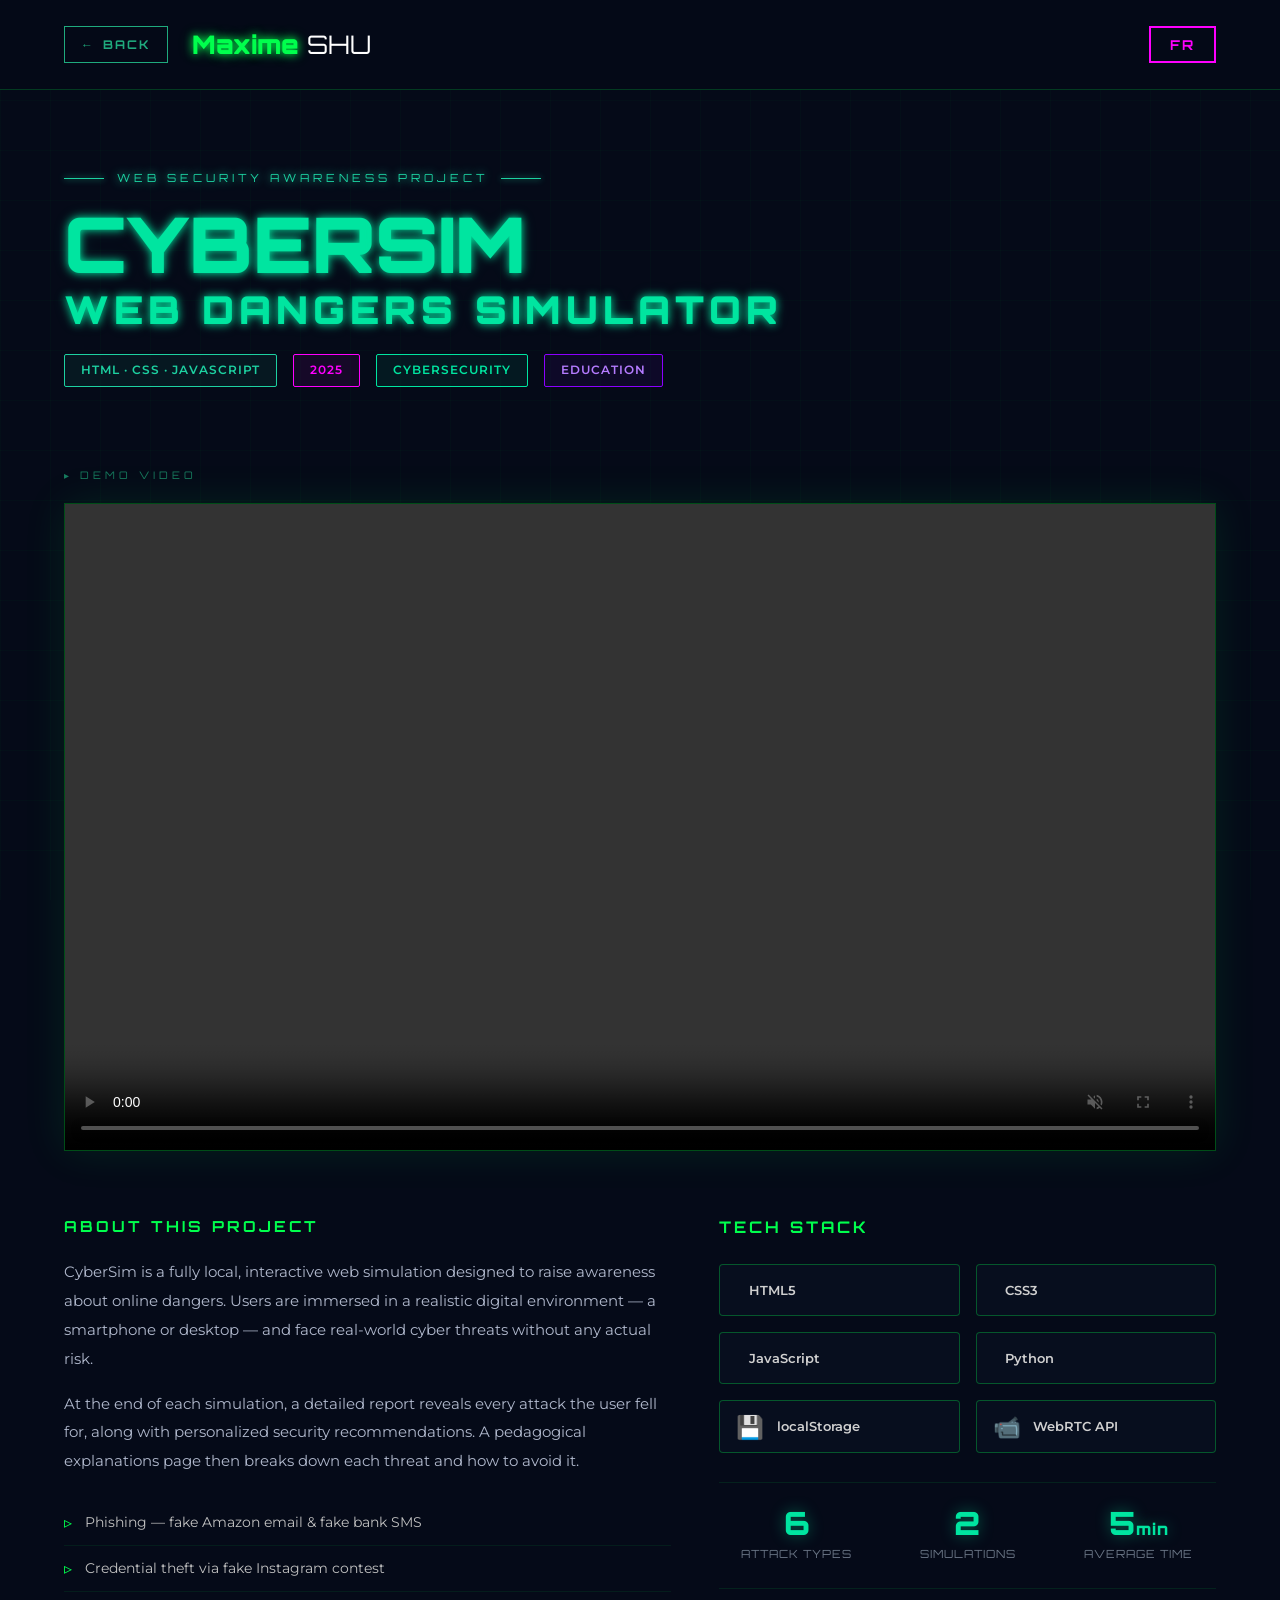
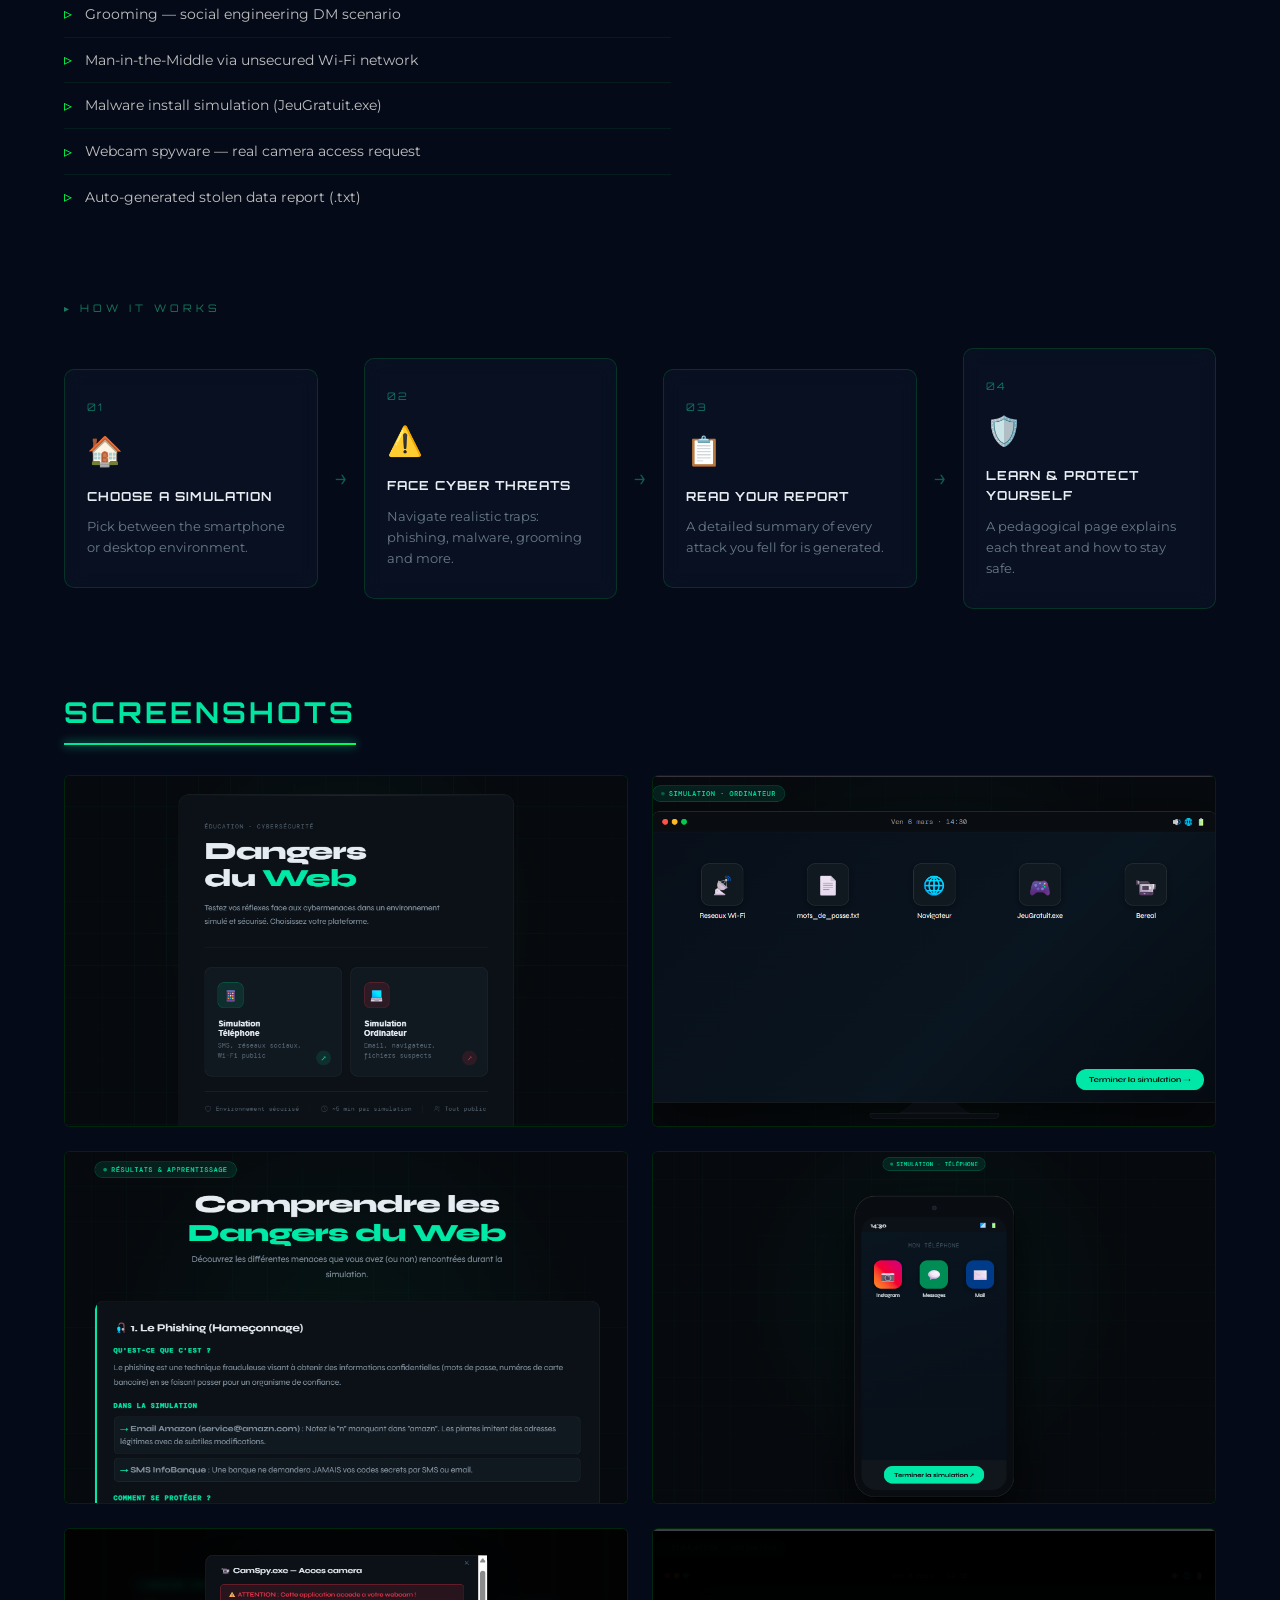
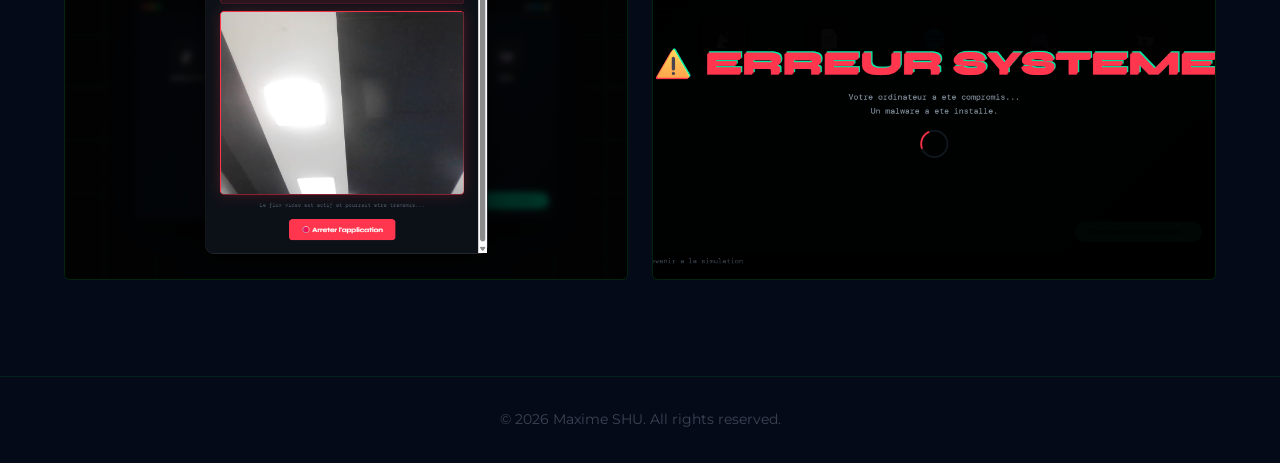
==== cybersecurite/cybersim.html @ d364b312 "Add files via upload" ====
<!DOCTYPE html>
<html lang="fr">
<head>
    <meta charset="UTF-8">
    <meta name="viewport" content="width=device-width, initial-scale=1.0">
    <title>CyberSim — Maxime SHU</title>
    <link href="https://fonts.googleapis.com/css2?family=Montserrat:wght@300;400;600;700&family=Orbitron:wght@700;900&display=swap" rel="stylesheet">
    <link rel="stylesheet" href="cybersim.css">
    <link rel="stylesheet" href="https://cdn.jsdelivr.net/gh/devicons/devicon@latest/devicon.min.css">

    <style>
    /* Override fade-up pour qu'il soit contrôlé par JS */
    .fade-up {
        opacity: 0;
        transform: translateY(30px);
        transition: opacity 0.7s ease, transform 0.7s ease;
        animation: none !important;
    }
    .fade-up.visible {
        opacity: 1;
        transform: translateY(0);
    }
    </style>
</head>
<body>

<!-- ── HEADER ── -->
<header>
    <div class="header-content">
        <a href="../index.html" class="back-btn" style="text-decoration:none;cursor:pointer;">
            ← <span data-en="BACK" data-fr="RETOUR">BACK</span>
        </a>
        <a href="../index.html" class="logo" style="text-decoration:none;cursor:pointer;pointer-events:auto;">Maxime <span>SHU</span></a>
        <button id="langToggle" class="lang-btn">FR</button>
    </div>
</header>

<!-- ── HERO ── -->
<div class="hero fade-up">
    <div class="project-tag" data-en="WEB SECURITY AWARENESS PROJECT" data-fr="PROJET SENSIBILISATION CYBERSÉCURITÉ">WEB SECURITY AWARENESS PROJECT</div>
    <h1 class="hero-title">
        <span>CYBER</span><span class="title-accent">SIM</span><br>
        <span class="title-sub" data-en="WEB DANGERS SIMULATOR" data-fr="SIMULATEUR DE DANGERS DU WEB">WEB DANGERS SIMULATOR</span>
    </h1>
    <div class="hero-meta">
        <span class="meta-pill tech">HTML · CSS · JavaScript</span>
        <span class="meta-pill year" data-en="2025" data-fr="2025">2025</span>
        <span class="meta-pill type" data-en="Cybersecurity" data-fr="Cybersécurité">Cybersecurity</span>
        <span class="meta-pill type2" data-en="Education" data-fr="Éducation">Education</span>
    </div>
</div>

<!-- ── VIDEO ── -->
<div class="video-section fade-up delay-1">
    <div class="section-label" data-en="▸ DEMO VIDEO" data-fr="▸ VIDÉO DE DÉMONSTRATION">▸ DEMO VIDEO</div>
    <div class="video-wrapper">
                <video controls autoplay muted loop>
                    <source src="cybersim.mp4" type="video/mp4">
                </video>
        <div class="video-placeholder" onclick="alert('Remplace ce placeholder par ta vidéo !')">
            <div class="play-icon">
                <svg viewBox="0 0 24 24"><polygon points="5,3 19,12 5,21"/></svg>
            </div>
            <p data-en="Click to play demo" data-fr="Cliquer pour lancer la démo">Click to play demo</p>
        </div>
    </div>
</div>

<!-- ── DESCRIPTION + TECH ── -->
<div class="info-section fade-up delay-2">

    <!-- Description -->
    <div class="desc-block">
        <h3 data-en="About this project" data-fr="À propos du projet">About this project</h3>
        <p data-en="CyberSim is a fully local, interactive web simulation designed to raise awareness about online dangers. Users are immersed in a realistic digital environment — a smartphone or desktop — and face real-world cyber threats without any actual risk."
           data-fr="CyberSim est une simulation web locale et interactive conçue pour sensibiliser aux dangers d'Internet. Les utilisateurs sont plongés dans un environnement numérique réaliste — smartphone ou ordinateur — et font face à de vraies cybermenaces, sans aucun risque réel.">
            CyberSim is a fully local, interactive web simulation designed to raise awareness about online dangers. Users are immersed in a realistic digital environment — a smartphone or desktop — and face real-world cyber threats without any actual risk.
        </p>
        <p data-en="At the end of each simulation, a detailed report reveals every attack the user fell for, along with personalized security recommendations. A pedagogical explanations page then breaks down each threat and how to avoid it."
           data-fr="À la fin de chaque simulation, un rapport détaillé révèle chaque attaque dont l'utilisateur a été victime, accompagné de recommandations de sécurité personnalisées. Une page d'explications pédagogiques détaille ensuite chaque menace et comment s'en protéger.">
            At the end of each simulation, a detailed report reveals every attack the user fell for, along with personalized security recommendations. A pedagogical explanations page then breaks down each threat and how to avoid it.
        </p>

        <ul class="feature-list">
            <li data-en="Phishing — fake Amazon email & fake bank SMS" data-fr="Phishing — faux email Amazon & faux SMS bancaire">Phishing — fake Amazon email &amp; fake bank SMS</li>
            <li data-en="Credential theft via fake Instagram contest" data-fr="Vol d'identifiants via un faux concours Instagram">Credential theft via fake Instagram contest</li>
            <li data-en="Grooming — social engineering DM scenario" data-fr="Grooming — scénario d'ingénierie sociale par DM">Grooming — social engineering DM scenario</li>
            <li data-en="Man-in-the-Middle via unsecured Wi-Fi network" data-fr="Man-in-the-Middle via réseau Wi-Fi non sécurisé">Man-in-the-Middle via unsecured Wi-Fi network</li>
            <li data-en="Malware install simulation (JeuGratuit.exe)" data-fr="Simulation d'installation de malware (JeuGratuit.exe)">Malware install simulation (JeuGratuit.exe)</li>
            <li data-en="Webcam spyware — real camera access request" data-fr="Spyware webcam — vraie demande d'accès caméra">Webcam spyware — real camera access request</li>
            <li data-en="Auto-generated stolen data report (.txt)" data-fr="Rapport automatique de données volées (.txt)">Auto-generated stolen data report (.txt)</li>
        </ul>
    </div>

    <!-- Tech stack -->
    <div class="tech-block">
        <h3 data-en="Tech Stack" data-fr="Technologies">Tech Stack</h3>
        <div class="tech-grid">
            <div class="tech-chip"><i class="devicon-html5-plain colored"></i><span class="chip-label">HTML5</span></div>
            <div class="tech-chip"><i class="devicon-css3-plain colored"></i><span class="chip-label">CSS3</span></div>
            <div class="tech-chip"><i class="devicon-javascript-plain colored"></i><span class="chip-label">JavaScript</span></div>
            <div class="tech-chip"><i class="devicon-python-plain colored"></i><span class="chip-label">Python</span></div>
            <div class="tech-chip chip-custom"><span class="chip-icon-txt">💾</span><span class="chip-label">localStorage</span></div>
            <div class="tech-chip chip-custom"><span class="chip-icon-txt">📹</span><span class="chip-label">WebRTC API</span></div>
        </div>

        <!-- Stats -->
        <div class="stats-block">
            <div class="stat-item">
                <div class="stat-number">6</div>
                <div class="stat-label" data-en="Attack types" data-fr="Types d'attaques">Attack types</div>
            </div>
            <div class="stat-item">
                <div class="stat-number">2</div>
                <div class="stat-label" data-en="Simulations" data-fr="Simulations">Simulations</div>
            </div>
            <div class="stat-item">
                <div class="stat-number">5<span style="font-size:1rem">min</span></div>
                <div class="stat-label" data-en="Average time" data-fr="Temps moyen">Average time</div>
            </div>
        </div>
    </div>

</div>

<!-- ── HOW IT WORKS ── -->
<div class="flow-section fade-up delay-3">
    <div class="section-label" data-en="▸ HOW IT WORKS" data-fr="▸ FONCTIONNEMENT">▸ HOW IT WORKS</div>
    <div class="flow-grid">
        <div class="flow-step">
            <div class="step-num">01</div>
            <div class="step-icon">🏠</div>
            <div class="step-title" data-en="Choose a simulation" data-fr="Choisir une simulation">Choose a simulation</div>
            <div class="step-desc" data-en="Pick between the smartphone or desktop environment." data-fr="Choisissez entre l'environnement smartphone ou ordinateur.">Pick between the smartphone or desktop environment.</div>
        </div>
        <div class="flow-arrow">→</div>
        <div class="flow-step">
            <div class="step-num">02</div>
            <div class="step-icon">⚠️</div>
            <div class="step-title" data-en="Face cyber threats" data-fr="Affronter les menaces">Face cyber threats</div>
            <div class="step-desc" data-en="Navigate realistic traps: phishing, malware, grooming and more." data-fr="Naviguez dans des pièges réalistes : phishing, malware, grooming et plus.">Navigate realistic traps: phishing, malware, grooming and more.</div>
        </div>
        <div class="flow-arrow">→</div>
        <div class="flow-step">
            <div class="step-num">03</div>
            <div class="step-icon">📋</div>
            <div class="step-title" data-en="Read your report" data-fr="Lire son rapport">Read your report</div>
            <div class="step-desc" data-en="A detailed summary of every attack you fell for is generated." data-fr="Un résumé détaillé de chaque attaque dont vous avez été victime est généré.">A detailed summary of every attack you fell for is generated.</div>
        </div>
        <div class="flow-arrow">→</div>
        <div class="flow-step">
            <div class="step-num">04</div>
            <div class="step-icon">🛡️</div>
            <div class="step-title" data-en="Learn & protect yourself" data-fr="Apprendre & se protéger">Learn &amp; protect yourself</div>
            <div class="step-desc" data-en="A pedagogical page explains each threat and how to stay safe." data-fr="Une page pédagogique explique chaque menace et comment rester en sécurité.">A pedagogical page explains each threat and how to stay safe.</div>
        </div>
    </div>
</div>

<!-- ── SCREENSHOTS ── -->
<div class="gallery-section fade-up delay-4">
    <div class="gallery-header">
        <h2 data-en="Screenshots" data-fr="Captures d'écran">Screenshots</h2>
    </div>
    <div class="gallery-grid">

        <div class="gallery-item" onclick="openLightbox(this)">
            <img src="cyber1.png" alt="Home screen — choose simulation">
            <div class="gallery-overlay"><span data-en="Home screen" data-fr="Écran d'accueil">Home screen</span></div>
        </div>

        <div class="gallery-item" onclick="openLightbox(this)">
            <img src="cyber2.png" alt="Desktop simulation">
            <div class="gallery-overlay"><span data-en="Desktop simulation" data-fr="Simulation Bureau">Desktop simulation</span></div>
        </div>

        <div class="gallery-item" onclick="openLightbox(this)">
            <img src="cyber3.png" alt="Security report">
            <div class="gallery-overlay"><span data-en="Security report" data-fr="Rapport de sécurité">Security report</span></div>
        </div>

        <div class="gallery-item" onclick="openLightbox(this)">
            <img src="cyber4.png" alt="Phone simulation">
            <div class="gallery-overlay"><span data-en="Phone Simulation" data-fr="Simulation téléphone">Phone Simulation</span></div>
        </div>

        <div class="gallery-item" onclick="openLightbox(this)">
            <img src="cyber5.png" alt="Camspy real camera access request">
            <div class="gallery-overlay"><span data-en="Camspy" data-fr="Camspy">Camspy</span></div>
        </div>

        <div class="gallery-item" onclick="openLightbox(this)">
            <img src="cyber6.png" alt="Error System simulation">
            <div class="gallery-overlay"><span data-en="Error System" data-fr="Erreur Système">Error System</span></div>
        </div>

    </div>
</div>

<!-- ── LIGHTBOX ── -->
<div class="lightbox" id="lightbox" onclick="closeLightbox()">
    <button class="lightbox-close" onclick="closeLightbox()">✕ CLOSE</button>
    <img id="lightboxImg" src="" alt="">
</div>

<!-- ── FOOTER ── -->
<footer>
    <p data-en="© 2026 Maxime SHU. All rights reserved." data-fr="© 2026 Maxime SHU. Tous droits réservés.">© 2026 Maxime SHU. All rights reserved.</p>
</footer>

<script src="cybersim.js"></script>

<script>
/* ── SCROLL REVEAL — re-joue à chaque passage ── */
(function() {
    const els = document.querySelectorAll('.fade-up');
    const io = new IntersectionObserver((entries) => {
        entries.forEach(e => {
            if (e.isIntersecting) {
                e.target.classList.add('visible');
            } else {
                e.target.classList.remove('visible');
            }
        });
    }, { threshold: 0.1 });
    els.forEach(el => io.observe(el));
})();
</script>

</body>
</html>
---- cybersecurite/cybersim.css ----
* { margin: 0; padding: 0; box-sizing: border-box; }

:root {
    --dark-bg: #050a18;
    --neon-lime: #00ff4d;
    --neon-mint: #00e5a0;
    --neon-jade: #1dd1a1;
    --neon-emerald: #1faa7d;
    --neon-magenta: #ff00ff;
    --neon-violet: #8b00ff;
    --neon-red: #ff4b5c;
    --card-bg: rgba(10, 20, 40, 0.6);
}

body {
    font-family: 'Montserrat', sans-serif;
    background-color: var(--dark-bg);
    color: #ffffff;
    line-height: 1.6;
    overflow-x: hidden;
}

body::before {
    content: '';
    position: fixed;
    inset: 0;
    background-image:
        linear-gradient(rgba(0,255,77,0.025) 1px, transparent 1px),
        linear-gradient(90deg, rgba(0,255,77,0.025) 1px, transparent 1px);
    background-size: 50px 50px;
    z-index: 0;
    pointer-events: none;
}

::-webkit-scrollbar { width: 8px; }
::-webkit-scrollbar-track { background: var(--dark-bg); }
::-webkit-scrollbar-thumb { background: var(--neon-lime); border-radius: 4px; }

/* ─── HEADER ─── */
header {
    padding: 1.5rem 5%;
    backdrop-filter: blur(10px);
    background: rgba(5, 10, 24, 0.85);
    border-bottom: 1px solid rgba(0, 255, 77, 0.2);
    position: sticky;
    top: 0;
    z-index: 100;
}

.header-content {
    max-width: 1300px;
    margin: 0 auto;
    display: flex;
    align-items: center;
    gap: 1.5rem;
}

.back-btn {
    font-family: 'Orbitron', sans-serif;
    font-size: 0.75rem;
    font-weight: 700;
    color: var(--neon-emerald);
    text-decoration: none;
    border: 1px solid var(--neon-emerald);
    padding: 0.5rem 1rem;
    letter-spacing: 2px;
    transition: all 0.3s;
    display: flex;
    align-items: center;
    gap: 0.5rem;
}

.back-btn:hover {
    background: var(--neon-emerald);
    color: var(--dark-bg);
    box-shadow: 0 0 20px rgba(31,170,125,0.6);
}

.logo {
    font-family: 'Orbitron', sans-serif;
    font-size: 1.6rem;
    font-weight: 900;
    color: var(--neon-lime); 
    text-decoration: none;
    text-shadow: 0 0 8px var(--neon-lime), 0 0 15px rgba(0, 255, 77, 0.3); 
}

.logo span {
    color: #ffffff; 
    font-weight: 300;
    text-shadow: none; 
}

.lang-btn {
    margin-left: auto;
    font-family: 'Orbitron', sans-serif;
    font-weight: 700;
    padding: 0.5rem 1.2rem;
    background: transparent;
    border: 2px solid var(--neon-magenta);
    color: var(--neon-magenta);
    cursor: pointer;
    letter-spacing: 2px;
    transition: all 0.3s;
    font-size: 0.85rem;
    position: relative;
    overflow: hidden;
}

.lang-btn::before {
    content: '';
    position: absolute;
    top: 0; left: -100%;
    width: 100%; height: 100%;
    background: var(--neon-magenta);
    transition: left 0.3s;
    z-index: -1;
}

.lang-btn:hover { color: var(--dark-bg); box-shadow: 0 0 20px rgba(255,0,255,0.6); }
.lang-btn:hover::before { left: 0; }

/* ─── HERO ─── */
.hero {
    max-width: 1300px;
    margin: 0 auto;
    padding: 5rem 5% 3rem;
    position: relative;
    z-index: 1;
}

.project-tag {
    font-family: 'Orbitron', sans-serif;
    font-size: 0.7rem;
    letter-spacing: 4px;
    color: var(--neon-jade);
    text-shadow: 0 0 10px var(--neon-jade);
    margin-bottom: 1rem;
    display: flex;
    align-items: center;
    gap: 0.8rem;
}

.project-tag::before, .project-tag::after {
    content: '';
    height: 1px;
    width: 40px;
    background: var(--neon-jade);
    box-shadow: 0 0 6px var(--neon-jade);
}

.hero-title {
    font-family: 'Orbitron', sans-serif;
    font-size: clamp(2.5rem, 6vw, 5rem);
    font-weight: 900;
    line-height: 1.05;
    margin-bottom: 1.5rem;
    color: #fff;
}

.hero-title span { color: var(--neon-mint); text-shadow: 0 0 8px var(--neon-mint), 0 0 16px rgba(0,229,160,0.2); }
.title-accent    { color: var(--neon-red);   text-shadow: 0 0 8px var(--neon-red),   0 0 16px rgba(255,75,92,0.2); }
.title-sub {
    color: #fff;
    font-size: 0.5em;
    letter-spacing: 5px;
    text-shadow: none;
    display: block;
    margin-top: 0.3rem;
}

.hero-meta {
    display: flex;
    gap: 1rem;
    flex-wrap: wrap;
    margin-bottom: 2rem;
}

.meta-pill {
    font-size: 0.78rem;
    font-weight: 600;
    letter-spacing: 1px;
    padding: 0.35rem 1rem;
    border-radius: 2px;
    text-transform: uppercase;
}

.meta-pill.tech  { border: 1px solid var(--neon-jade);    color: var(--neon-jade);    background: rgba(29,209,161,0.07); }
.meta-pill.year  { border: 1px solid var(--neon-magenta); color: var(--neon-magenta); background: rgba(255,0,255,0.07); }
.meta-pill.type  { border: 1px solid var(--neon-mint);   color: var(--neon-mint);   background: rgba(0,229,160,0.07); }
.meta-pill.type2 { border: 1px solid var(--neon-violet);  color: #b57bff;             background: rgba(139,0,255,0.07); }

/* ─── VIDEO ─── */
.video-section {
    max-width: 1300px;
    margin: 0 auto;
    padding: 0 5% 4rem;
    position: relative;
    z-index: 1;
}

.section-label {
    font-family: 'Orbitron', sans-serif;
    font-size: 0.65rem;
    letter-spacing: 4px;
    color: var(--neon-emerald);
    text-transform: uppercase;
    margin-bottom: 1.2rem;
    opacity: 0.7;
}

.video-wrapper {
    position: relative;
    width: 100%;
    aspect-ratio: 16 / 9;
    background: #000;
    border: 1px solid rgba(0,255,77,0.3);
    box-shadow: 0 0 40px rgba(0,255,77,0.1), inset 0 0 60px rgba(0,0,0,0.5);
    overflow: hidden;
}



.video-wrapper video,
.video-wrapper iframe {
    width: 100%; height: 100%;
    display: block; object-fit: cover;
}

.video-placeholder {
    width: 100%; height: 100%;
    display: flex;
    flex-direction: column;
    align-items: center;
    justify-content: center;
    background: linear-gradient(135deg, #070f1c 0%, #050a18 60%, #04120e 100%);
    gap: 1.2rem;
    cursor: pointer;
    transition: background 0.3s;
}

.video-placeholder:hover { background: linear-gradient(135deg, #0c1a2e 0%, #080f24 60%, #071c15 100%); }

.play-icon {
    width: 80px; height: 80px;
    border: 3px solid var(--neon-lime);
    border-radius: 50%;
    display: flex; align-items: center; justify-content: center;
    box-shadow: 0 0 25px rgba(0,255,77,0.4);
    animation: pulseBorder 2s ease-in-out infinite;
}

.play-icon svg {
    fill: var(--neon-lime);
    margin-left: 5px;
    width: 28px; height: 28px;
    filter: drop-shadow(0 0 8px var(--neon-lime));
}

@keyframes pulseBorder {
    0%,100% { box-shadow: 0 0 20px rgba(0,255,77,0.3); }
    50%      { box-shadow: 0 0 40px rgba(0,255,77,0.6); }
}

.video-placeholder p {
    font-family: 'Orbitron', sans-serif;
    font-size: 0.75rem;
    letter-spacing: 3px;
    color: rgba(255,255,255,0.4);
    text-transform: uppercase;
}

/* ─── INFO SECTION ─── */
.info-section {
    max-width: 1300px;
    margin: 0 auto;
    padding: 0 5% 5rem;
    display: grid;
    grid-template-columns: 1.1fr 0.9fr;
    gap: 3rem;
    position: relative;
    z-index: 1;
}

.desc-block h3, .tech-block h3 {
    font-family: 'Orbitron', sans-serif;
    font-size: 0.95rem;
    letter-spacing: 3px;
    text-transform: uppercase;
    margin-bottom: 1.2rem;
}

.desc-block h3 { color: var(--neon-lime); }
.tech-block h3 { color: var(--neon-magenta); margin-bottom: 1.5rem; }

.desc-block p {
    color: #b0b8cc;
    line-height: 1.9;
    font-size: 0.95rem;
    margin-bottom: 1rem;
}

.feature-list {
    list-style: none;
    margin-top: 1.5rem;
}

.feature-list li {
    padding: 0.6rem 0;
    border-bottom: 1px solid rgba(0,255,77,0.08);
    color: #c0c0c0;
    font-size: 0.88rem;
    display: flex;
    align-items: center;
    gap: 0.8rem;
}

.feature-list li:last-child { border-bottom: none; }

.feature-list li::before {
    content: '▹';
    color: var(--neon-lime);
    font-size: 1rem;
    flex-shrink: 0;
}

.tech-block h3 {
    font-family: 'Orbitron', sans-serif;
    font-size: 1rem;
    color: var(--neon-lime);
    letter-spacing: 3px;
    text-transform: uppercase;
    margin-bottom: 1.5rem;
    text-shadow: none; 
}

.tech-grid {
    display: grid;
    grid-template-columns: repeat(2, 1fr); 
    gap: 1rem;
}

.tech-chip {
    background: rgba(10, 20, 40, 0.4);
    border: 1px solid rgba(0, 255, 77, 0.3);
    padding: 0.9rem 1rem;
    border-radius: 4px;
    display: flex;
    align-items: center;
    gap: 0.8rem;
    transition: all 0.3s;
}

.tech-chip:hover {
    border-color: var(--neon-lime);
    background: rgba(0, 255, 77, 0.1);
    box-shadow: none; 
    transform: translateY(-2px);
}



/* Stats */
.stats-block {
    display: grid;
    grid-template-columns: repeat(3, 1fr);
    gap: 1rem;
    margin: 1.8rem 0;
    padding: 1.5rem 0;
    border-top: 1px solid rgba(0,255,77,0.1);
    border-bottom: 1px solid rgba(0,255,77,0.1);
}

.stat-item { text-align: center; }

.stat-number {
    font-family: 'Orbitron', sans-serif;
    font-size: 2rem;
    font-weight: 900;
    color: var(--neon-mint);
    text-shadow: 0 0 15px rgba(0,229,160,0.4);
    line-height: 1;
}

.stat-label {
    font-size: 0.7rem;
    color: #6a7585;
    letter-spacing: 1px;
    margin-top: 0.4rem;
    text-transform: uppercase;
    font-family: 'Orbitron', sans-serif;
}

/* Links */
.links-block { margin-top: 1.8rem; }

.links-block h3 {
    font-family: 'Orbitron', sans-serif;
    font-size: 0.9rem;
    color: var(--neon-magenta);
    letter-spacing: 3px;
    text-transform: uppercase;
    margin-bottom: 1rem;
}

.links-row { display: flex; gap: 1rem; flex-wrap: wrap; }

.link-btn {
    display: inline-block;
    padding: 0.8rem 1.8rem;
    text-decoration: none;
    font-weight: 700;
    font-size: 0.82rem;
    letter-spacing: 1px;
    text-transform: uppercase;
    transition: all 0.3s;
}

.link-btn.blue    { border: 2px solid var(--neon-lime);    color: var(--neon-lime); }
.link-btn.magenta { border: 2px solid var(--neon-magenta); color: var(--neon-magenta); }

.link-btn.blue:hover    { background: var(--neon-lime);    color: var(--dark-bg); box-shadow: 0 0 20px rgba(0,255,77,0.5); }
.link-btn.magenta:hover { background: var(--neon-magenta); color: var(--dark-bg); box-shadow: 0 0 20px rgba(255,0,255,0.4); }

/* ─── FLOW SECTION ─── */
.flow-section {
    max-width: 1300px;
    margin: 0 auto;
    padding: 0 5% 5rem;
    position: relative;
    z-index: 1;
}

.flow-grid {
    display: flex;
    align-items: center;
    gap: 1rem;
    margin-top: 2rem;
    flex-wrap: wrap;
}

.flow-step {
    flex: 1;
    min-width: 180px;
    background: var(--card-bg);
    border: 1px solid rgba(0,255,77,0.15);
    border-radius: 10px;
    padding: 1.8rem 1.4rem;
    backdrop-filter: blur(10px);
    transition: all 0.3s;
    position: relative;
    overflow: hidden;
}

.flow-step::before {
    content: '';
    position: absolute;
    top: 0; left: 0; right: 0;
    height: 2px;
    background: linear-gradient(90deg, var(--neon-lime), transparent);
    opacity: 0;
    transition: opacity 0.3s;
}

.flow-step:hover {
    border-color: rgba(0,255,77,0.4);
    transform: translateY(-4px);
    box-shadow: 0 10px 30px rgba(0,255,77,0.1);
}

.flow-step:hover::before { opacity: 1; }

.step-num {
    font-family: 'Orbitron', sans-serif;
    font-size: 0.65rem;
    letter-spacing: 2px;
    color: var(--neon-jade);
    opacity: 0.5;
    margin-bottom: 0.8rem;
}

.step-icon { font-size: 1.8rem; margin-bottom: 0.8rem; }

.step-title {
    font-family: 'Orbitron', sans-serif;
    font-size: 0.78rem;
    font-weight: 700;
    color: #e8edf2;
    letter-spacing: 1px;
    margin-bottom: 0.6rem;
    text-transform: uppercase;
}

.step-desc {
    font-size: 0.82rem;
    color: #6a7a8a;
    line-height: 1.6;
}

.flow-arrow {
    color: var(--neon-jade);
    font-size: 1.5rem;
    opacity: 0.4;
    flex-shrink: 0;
}

/* ─── GALLERY ─── */
.gallery-section {
    max-width: 1300px;
    margin: 0 auto;
    padding: 0 5% 6rem;
    position: relative;
    z-index: 1;
}

.gallery-header { margin-bottom: 2.5rem; }

.gallery-header h2 {
    font-family: 'Orbitron', sans-serif;
    font-size: 1.8rem;
    color: var(--neon-mint);
    text-transform: uppercase;
    letter-spacing: 3px;
    position: relative;
    display: inline-block;
}

.gallery-header h2::after {
    content: '';
    position: absolute;
    bottom: -10px; left: 0;
    width: 100%; height: 2px;
    background: linear-gradient(90deg, var(--neon-mint), var(--neon-lime));
    box-shadow: 0 0 10px var(--neon-mint);
}

.gallery-grid {
    display: grid;
    grid-template-columns: repeat(2, 1fr);
    gap: 1.5rem;
}

.gallery-item {
    position: relative;
    overflow: hidden;
    border: 1px solid rgba(0,255,77,0.15);
    border-radius: 6px;
    cursor: pointer;
    background: #000;
    aspect-ratio: 16 / 10;
    transition: border-color 0.3s, box-shadow 0.3s;
}

.gallery-item:hover {
    border-color: var(--neon-lime);
    box-shadow: 0 0 30px rgba(0,255,77,0.2);
}

.gallery-item img {
    width: 100%; height: 100%;
    object-fit: cover;
    display: block;
    transition: transform 0.4s ease;
}

.gallery-item:hover img { transform: scale(1.04); }

.gallery-placeholder {
    width: 100%; height: 100%;
    display: flex;
    flex-direction: column;
    align-items: center;
    justify-content: center;
    gap: 0.8rem;
}

.gp-1 { background: linear-gradient(135deg, #050a18 0%, #071522 50%, #04120e 100%); }
.gp-2 { background: linear-gradient(135deg, #0d0020 0%, #1a003f 50%, #0d0020 100%); }
.gp-3 { background: linear-gradient(135deg, #1a0008 0%, #300010 50%, #1a0008 100%); }
.gp-4 { background: linear-gradient(135deg, #071520 0%, #0a2030 50%, #04120e 100%); }

.gp-emoji { font-size: 2.5rem; }

.gp-caption {
    font-family: 'Orbitron', sans-serif;
    font-size: 0.62rem;
    letter-spacing: 2px;
    color: rgba(255,255,255,0.25);
    text-transform: uppercase;
    text-align: center;
    padding: 0 1rem;
}

.gallery-overlay {
    position: absolute;
    inset: 0;
    background: linear-gradient(to top, rgba(0,0,0,0.8) 0%, transparent 55%);
    opacity: 0;
    transition: opacity 0.3s;
    display: flex;
    align-items: flex-end;
    padding: 1.2rem;
}

.gallery-item:hover .gallery-overlay { opacity: 1; }

.gallery-overlay span {
    font-family: 'Orbitron', sans-serif;
    font-size: 0.68rem;
    letter-spacing: 2px;
    color: var(--neon-lime);
    text-transform: uppercase;
}

/* ─── LIGHTBOX ─── */
.lightbox {
    display: none;
    position: fixed;
    inset: 0;
    background: rgba(0,0,0,0.92);
    z-index: 9999;
    align-items: center;
    justify-content: center;
    backdrop-filter: blur(6px);
}

.lightbox.active { display: flex; }

.lightbox img {
    max-width: 90vw; max-height: 85vh;
    object-fit: contain;
    border: 1px solid rgba(0,255,77,0.4);
    box-shadow: 0 0 50px rgba(0,255,77,0.15);
}

.lightbox-close {
    position: absolute;
    top: 2rem; right: 2rem;
    font-family: 'Orbitron', sans-serif;
    font-size: 1rem;
    color: var(--neon-emerald);
    cursor: pointer;
    background: none;
    border: 1px solid var(--neon-emerald);
    padding: 0.5rem 1rem;
    transition: all 0.2s;
    letter-spacing: 2px;
}

.lightbox-close:hover {
    background: var(--neon-emerald);
    color: var(--dark-bg);
}

/* ─── FOOTER ─── */
footer {
    text-align: center;
    padding: 2rem;
    border-top: 1px solid rgba(0,255,77,0.1);
    color: #3a4455;
    font-size: 0.85rem;
    position: relative;
    z-index: 1;
}

/* ─── ANIMATIONS ─── */
.fade-up {
    opacity: 0;
    transform: translateY(30px);
    animation: fadeUp 0.7s ease forwards;
}

@keyframes fadeUp {
    to { opacity: 1; transform: translateY(0); }
}

.delay-1 { animation-delay: 0.1s; }
.delay-2 { animation-delay: 0.25s; }
.delay-3 { animation-delay: 0.4s; }
.delay-4 { animation-delay: 0.55s; }

/* ─── RESPONSIVE ─── */
@media (max-width: 900px) {
    .info-section { grid-template-columns: 1fr; gap: 2.5rem; }
    .flow-grid { flex-direction: column; }
    .flow-arrow { transform: rotate(90deg); }
    .gallery-grid { grid-template-columns: 1fr; }
}

@media (max-width: 600px) {
    .hero-title { font-size: 2.2rem; }
    .tech-grid { grid-template-columns: 1fr; }
    .stats-block { grid-template-columns: 1fr; gap: 1.5rem; }
}

/* ── DEVICON TECH CHIPS ── */
.tech-chip i {
    font-size: 1.6rem;
    flex-shrink: 0;
    line-height: 1;
}

.tech-chip .chip-label {
    font-size: 0.83rem;
    font-weight: 600;
    color: #d0d0d0;
}

.tech-chip.chip-custom .chip-icon-txt {
    font-size: 1.4rem;
    flex-shrink: 0;
    line-height: 1;
}
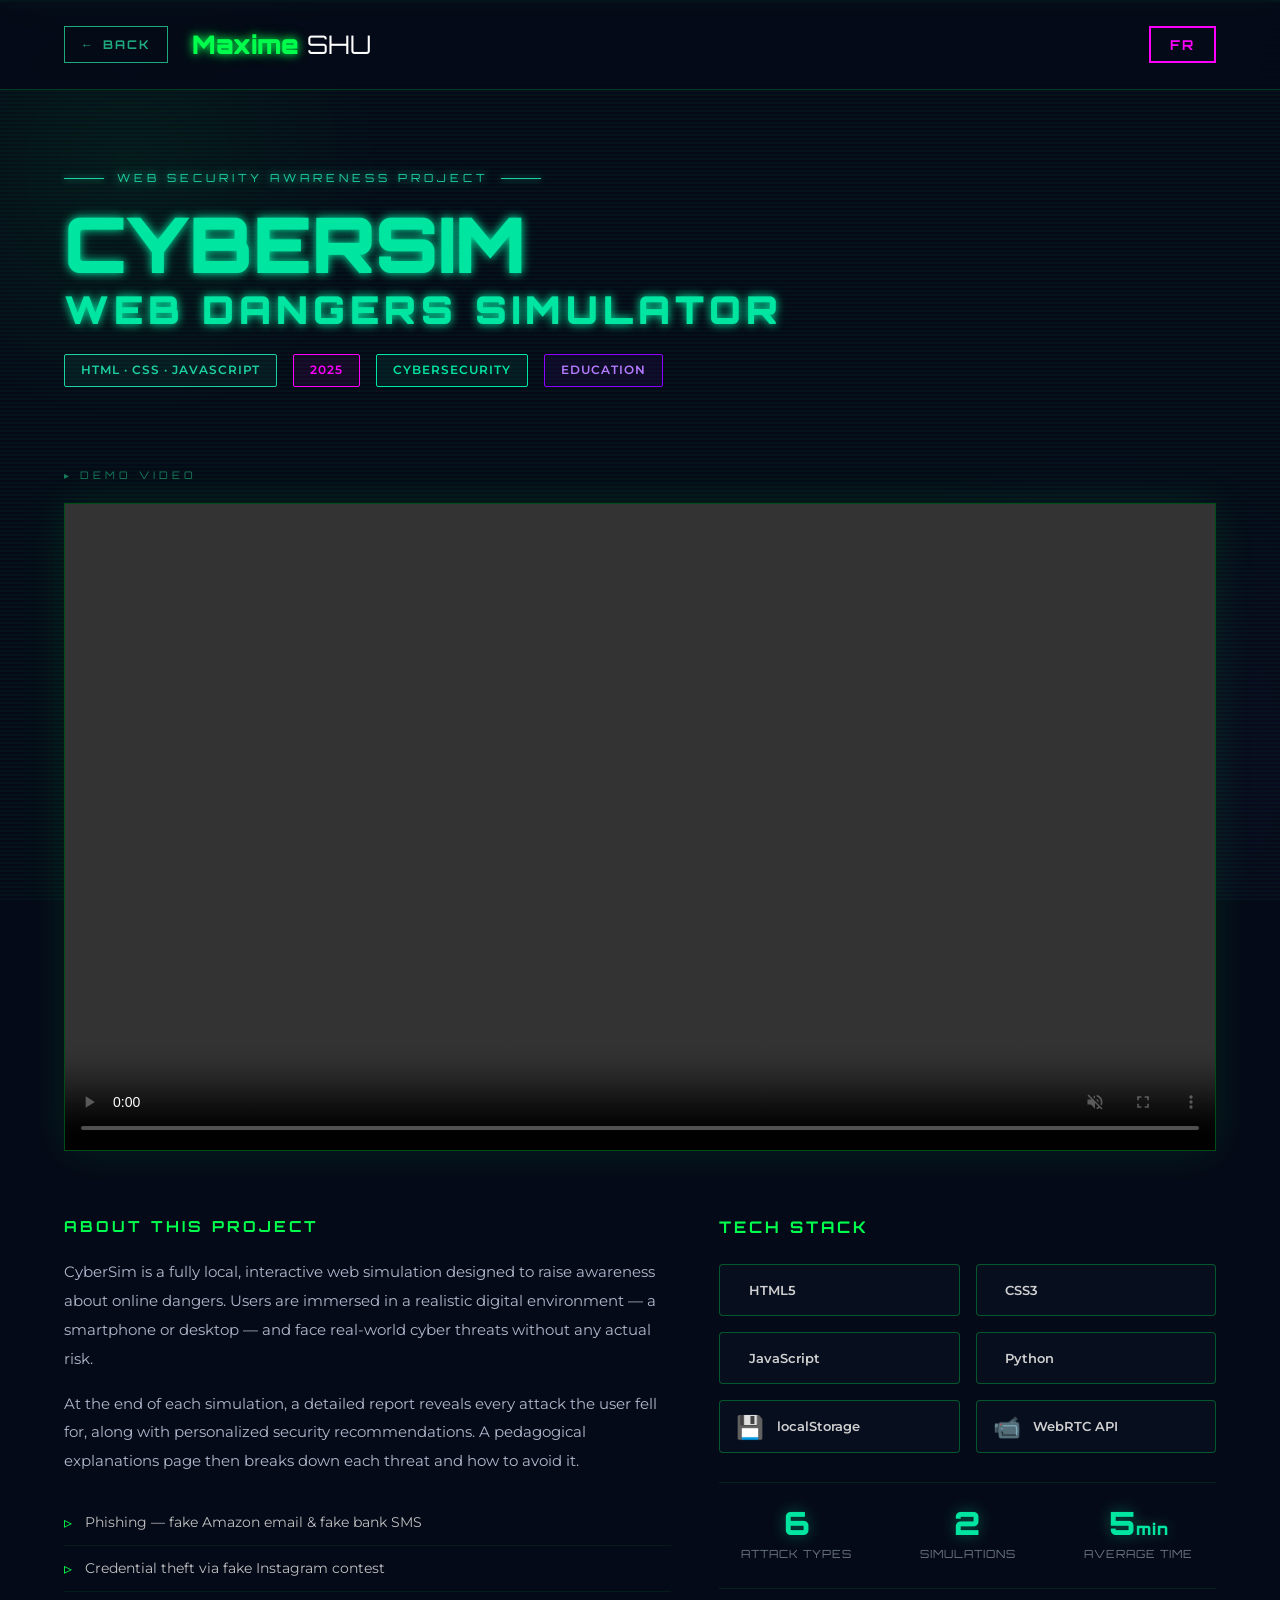
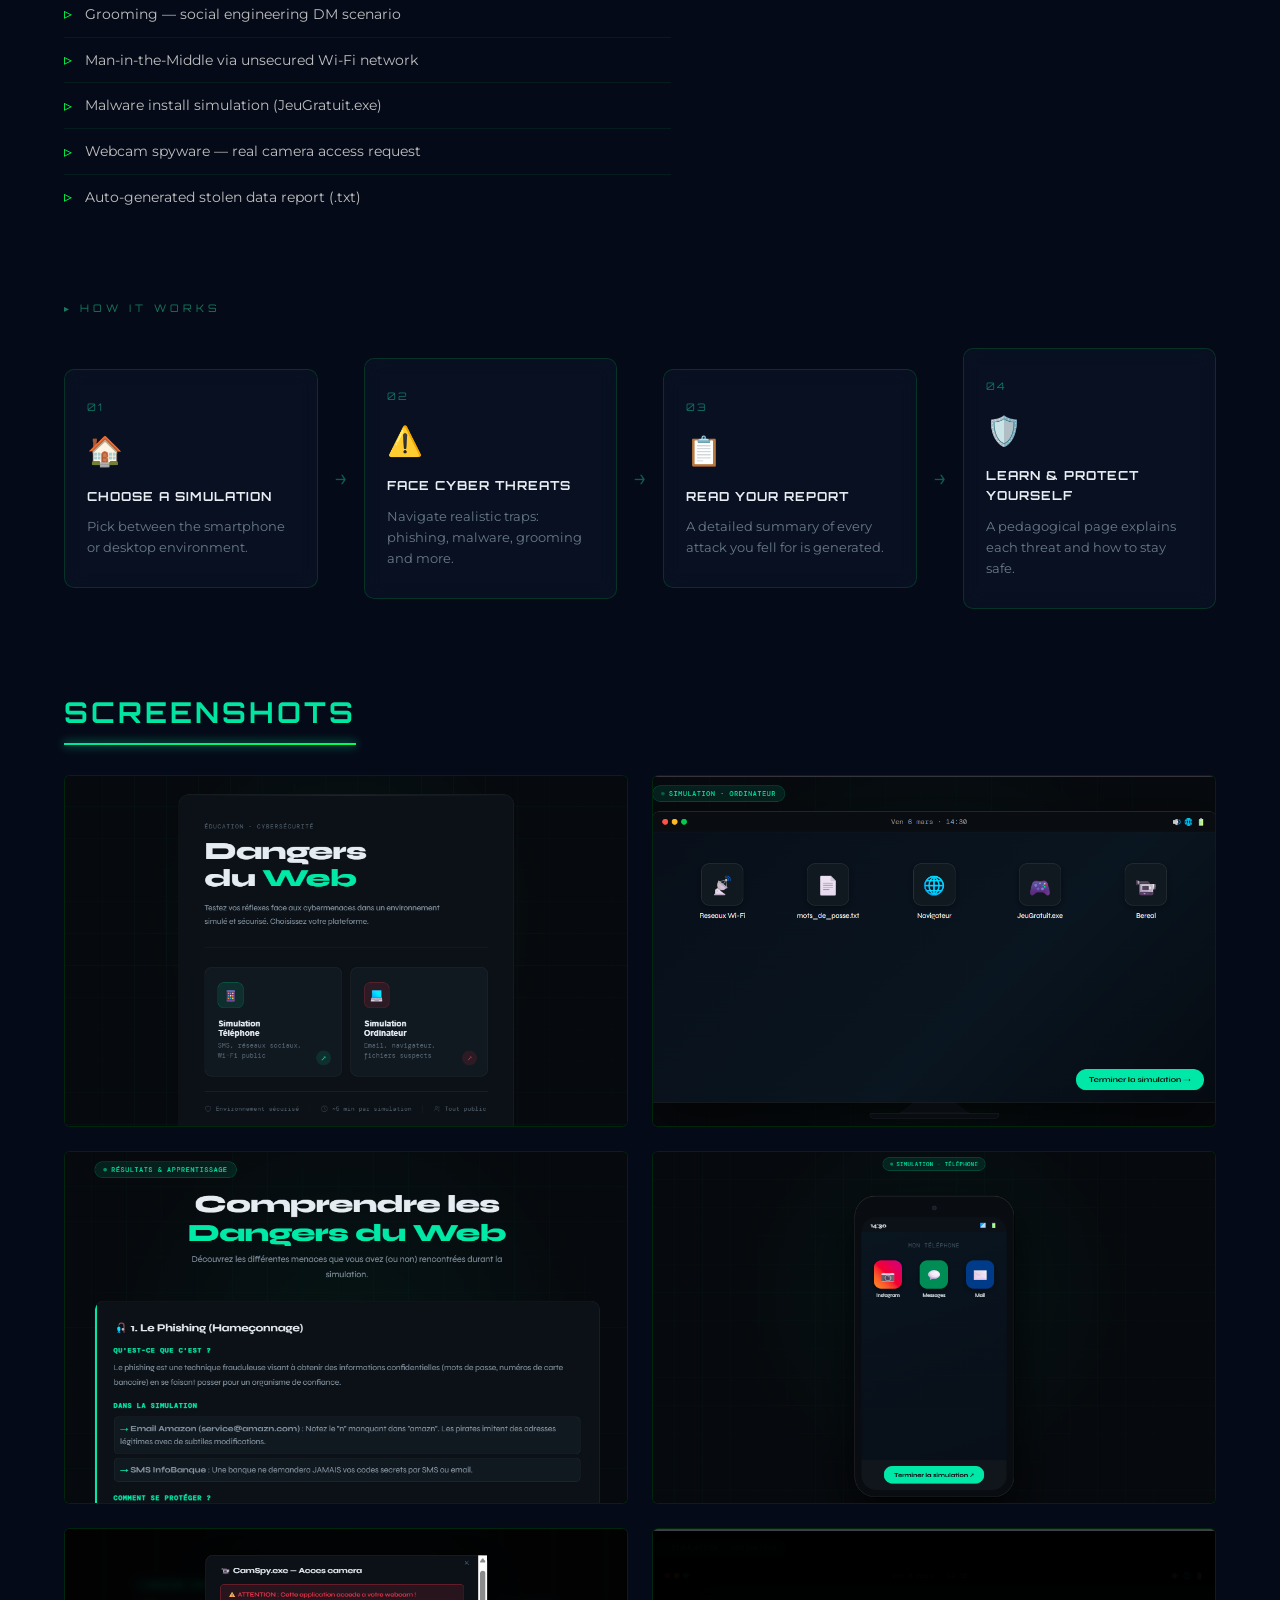
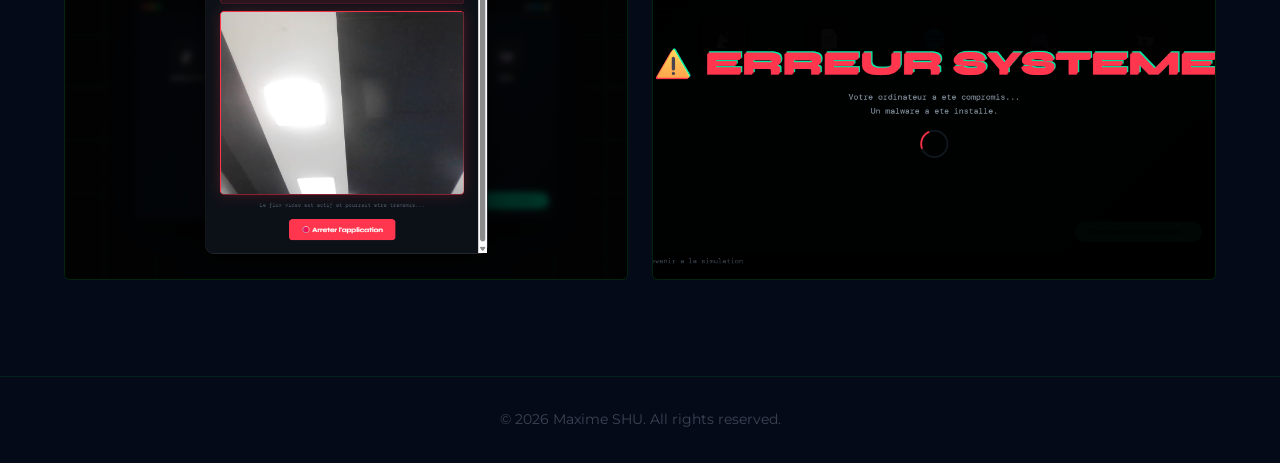
==== commit 7a462613: "Add files via upload" ====
--- a/cybersecurite/cybersim.html
+++ b/cybersecurite/cybersim.html
@@ -7,9 +7,7 @@
     <link href="https://fonts.googleapis.com/css2?family=Montserrat:wght@300;400;600;700&family=Orbitron:wght@700;900&display=swap" rel="stylesheet">
     <link rel="stylesheet" href="cybersim.css">
     <link rel="stylesheet" href="https://cdn.jsdelivr.net/gh/devicons/devicon@latest/devicon.min.css">
-
     <style>
-    /* Override fade-up pour qu'il soit contrôlé par JS */
     .fade-up {
         opacity: 0;
         transform: translateY(30px);
@@ -24,7 +22,13 @@
 </head>
 <body>
 
-<!-- ── HEADER ── -->
+<div class="cyber-bg">
+    <div class="scanlines"></div>
+    <div class="orb-1"></div>
+    <div class="orb-2"></div>
+    <div class="laser-scan"></div>
+</div>
+
 <header>
     <div class="header-content">
         <a href="../index.html" class="back-btn" style="text-decoration:none;cursor:pointer;">
@@ -35,7 +39,6 @@
     </div>
 </header>
 
-<!-- ── HERO ── -->
 <div class="hero fade-up">
     <div class="project-tag" data-en="WEB SECURITY AWARENESS PROJECT" data-fr="PROJET SENSIBILISATION CYBERSÉCURITÉ">WEB SECURITY AWARENESS PROJECT</div>
     <h1 class="hero-title">
@@ -50,13 +53,12 @@
     </div>
 </div>
 
-<!-- ── VIDEO ── -->
 <div class="video-section fade-up delay-1">
     <div class="section-label" data-en="▸ DEMO VIDEO" data-fr="▸ VIDÉO DE DÉMONSTRATION">▸ DEMO VIDEO</div>
     <div class="video-wrapper">
-                <video controls autoplay muted loop>
-                    <source src="cybersim.mp4" type="video/mp4">
-                </video>
+        <video controls autoplay muted loop>
+            <source src="cybersim.mp4" type="video/mp4">
+        </video>
         <div class="video-placeholder" onclick="alert('Remplace ce placeholder par ta vidéo !')">
             <div class="play-icon">
                 <svg viewBox="0 0 24 24"><polygon points="5,3 19,12 5,21"/></svg>
@@ -66,10 +68,8 @@
     </div>
 </div>
 
-<!-- ── DESCRIPTION + TECH ── -->
 <div class="info-section fade-up delay-2">
 
-    <!-- Description -->
     <div class="desc-block">
         <h3 data-en="About this project" data-fr="À propos du projet">About this project</h3>
         <p data-en="CyberSim is a fully local, interactive web simulation designed to raise awareness about online dangers. Users are immersed in a realistic digital environment — a smartphone or desktop — and face real-world cyber threats without any actual risk."
@@ -92,7 +92,6 @@
         </ul>
     </div>
 
-    <!-- Tech stack -->
     <div class="tech-block">
         <h3 data-en="Tech Stack" data-fr="Technologies">Tech Stack</h3>
         <div class="tech-grid">
@@ -104,7 +103,6 @@
             <div class="tech-chip chip-custom"><span class="chip-icon-txt">📹</span><span class="chip-label">WebRTC API</span></div>
         </div>
 
-        <!-- Stats -->
         <div class="stats-block">
             <div class="stat-item">
                 <div class="stat-number">6</div>
@@ -123,7 +121,6 @@
 
 </div>
 
-<!-- ── HOW IT WORKS ── -->
 <div class="flow-section fade-up delay-3">
     <div class="section-label" data-en="▸ HOW IT WORKS" data-fr="▸ FONCTIONNEMENT">▸ HOW IT WORKS</div>
     <div class="flow-grid">
@@ -157,7 +154,6 @@
     </div>
 </div>
 
-<!-- ── SCREENSHOTS ── -->
 <div class="gallery-section fade-up delay-4">
     <div class="gallery-header">
         <h2 data-en="Screenshots" data-fr="Captures d'écran">Screenshots</h2>
@@ -197,13 +193,11 @@
     </div>
 </div>
 
-<!-- ── LIGHTBOX ── -->
 <div class="lightbox" id="lightbox" onclick="closeLightbox()">
     <button class="lightbox-close" onclick="closeLightbox()">✕ CLOSE</button>
     <img id="lightboxImg" src="" alt="">
 </div>
 
-<!-- ── FOOTER ── -->
 <footer>
     <p data-en="© 2026 Maxime SHU. All rights reserved." data-fr="© 2026 Maxime SHU. Tous droits réservés.">© 2026 Maxime SHU. All rights reserved.</p>
 </footer>
@@ -211,7 +205,6 @@
 <script src="cybersim.js"></script>
 
 <script>
-/* ── SCROLL REVEAL — re-joue à chaque passage ── */
 (function() {
     const els = document.querySelectorAll('.fade-up');
     const io = new IntersectionObserver((entries) => {
@@ -228,4 +221,4 @@
 </script>
 
 </body>
-</html>
+</html>
--- a/cybersecurite/cybersim.css
+++ b/cybersecurite/cybersim.css
@@ -20,23 +20,76 @@
     overflow-x: hidden;
 }
 
-body::before {
-    content: '';
+.cyber-bg {
     position: fixed;
     inset: 0;
-    background-image:
-        linear-gradient(rgba(0,255,77,0.025) 1px, transparent 1px),
-        linear-gradient(90deg, rgba(0,255,77,0.025) 1px, transparent 1px);
-    background-size: 50px 50px;
     z-index: 0;
+    overflow: hidden;
     pointer-events: none;
+    background-color: var(--dark-bg);
+}
+
+.scanlines {
+    position: absolute;
+    inset: 0;
+    background: linear-gradient(to bottom, rgba(255,255,255,0), rgba(255,255,255,0) 50%, rgba(0, 255, 77, 0.03) 50%, rgba(0, 255, 77, 0.03));
+    background-size: 100% 4px;
+    z-index: 1;
+    pointer-events: none;
+}
+
+.orb-1 {
+    position: absolute;
+    top: -10%; left: -10%;
+    width: 40vw; height: 40vw;
+    border-radius: 50%;
+    background: radial-gradient(circle, rgba(0,255,77,0.06) 0%, transparent 70%);
+    animation: floatCyber 20s ease-in-out infinite alternate;
+    z-index: 0;
+}
+
+.orb-2 {
+    position: absolute;
+    bottom: -20%; right: -10%;
+    width: 50vw; height: 50vw;
+    border-radius: 50%;
+    background: radial-gradient(circle, rgba(139,0,255,0.05) 0%, transparent 70%);
+    animation: floatCyber2 25s ease-in-out infinite alternate;
+    z-index: 0;
+}
+
+.laser-scan {
+    position: absolute;
+    top: 0; left: 0; right: 0;
+    height: 2px;
+    background: var(--neon-lime);
+    box-shadow: 0 0 15px var(--neon-lime), 0 4px 20px rgba(0,255,77,0.4);
+    opacity: 0.5;
+    animation: scanline 8s linear infinite;
+    z-index: 2;
+}
+
+@keyframes floatCyber {
+    0% { transform: translate(0, 0) scale(1); }
+    100% { transform: translate(10vw, 15vh) scale(1.3); }
+}
+
+@keyframes floatCyber2 {
+    0% { transform: translate(0, 0) scale(1); }
+    100% { transform: translate(-15vw, -10vh) scale(1.2); }
+}
+
+@keyframes scanline {
+    0% { transform: translateY(-10vh); opacity: 0; }
+    10% { opacity: 0.6; }
+    90% { opacity: 0.6; }
+    100% { transform: translateY(110vh); opacity: 0; }
 }
 
 ::-webkit-scrollbar { width: 8px; }
 ::-webkit-scrollbar-track { background: var(--dark-bg); }
 ::-webkit-scrollbar-thumb { background: var(--neon-lime); border-radius: 4px; }
 
-/* ─── HEADER ─── */
 header {
     padding: 1.5rem 5%;
     backdrop-filter: blur(10px);
@@ -120,7 +173,6 @@
 .lang-btn:hover { color: var(--dark-bg); box-shadow: 0 0 20px rgba(255,0,255,0.6); }
 .lang-btn:hover::before { left: 0; }
 
-/* ─── HERO ─── */
 .hero {
     max-width: 1300px;
     margin: 0 auto;
@@ -190,7 +242,6 @@
 .meta-pill.type  { border: 1px solid var(--neon-mint);   color: var(--neon-mint);   background: rgba(0,229,160,0.07); }
 .meta-pill.type2 { border: 1px solid var(--neon-violet);  color: #b57bff;             background: rgba(139,0,255,0.07); }
 
-/* ─── VIDEO ─── */
 .video-section {
     max-width: 1300px;
     margin: 0 auto;
@@ -218,8 +269,6 @@
     box-shadow: 0 0 40px rgba(0,255,77,0.1), inset 0 0 60px rgba(0,0,0,0.5);
     overflow: hidden;
 }
-
-
 
 .video-wrapper video,
 .video-wrapper iframe {
@@ -270,7 +319,6 @@
     text-transform: uppercase;
 }
 
-/* ─── INFO SECTION ─── */
 .info-section {
     max-width: 1300px;
     margin: 0 auto;
@@ -358,9 +406,6 @@
     transform: translateY(-2px);
 }
 
-
-
-/* Stats */
 .stats-block {
     display: grid;
     grid-template-columns: repeat(3, 1fr);
@@ -391,7 +436,6 @@
     font-family: 'Orbitron', sans-serif;
 }
 
-/* Links */
 .links-block { margin-top: 1.8rem; }
 
 .links-block h3 {
@@ -422,7 +466,6 @@
 .link-btn.blue:hover    { background: var(--neon-lime);    color: var(--dark-bg); box-shadow: 0 0 20px rgba(0,255,77,0.5); }
 .link-btn.magenta:hover { background: var(--neon-magenta); color: var(--dark-bg); box-shadow: 0 0 20px rgba(255,0,255,0.4); }
 
-/* ─── FLOW SECTION ─── */
 .flow-section {
     max-width: 1300px;
     margin: 0 auto;
@@ -504,7 +547,6 @@
     flex-shrink: 0;
 }
 
-/* ─── GALLERY ─── */
 .gallery-section {
     max-width: 1300px;
     margin: 0 auto;
@@ -612,7 +654,6 @@
     text-transform: uppercase;
 }
 
-/* ─── LIGHTBOX ─── */
 .lightbox {
     display: none;
     position: fixed;
@@ -652,7 +693,6 @@
     color: var(--dark-bg);
 }
 
-/* ─── FOOTER ─── */
 footer {
     text-align: center;
     padding: 2rem;
@@ -663,7 +703,6 @@
     z-index: 1;
 }
 
-/* ─── ANIMATIONS ─── */
 .fade-up {
     opacity: 0;
     transform: translateY(30px);
@@ -679,7 +718,6 @@
 .delay-3 { animation-delay: 0.4s; }
 .delay-4 { animation-delay: 0.55s; }
 
-/* ─── RESPONSIVE ─── */
 @media (max-width: 900px) {
     .info-section { grid-template-columns: 1fr; gap: 2.5rem; }
     .flow-grid { flex-direction: column; }
@@ -693,7 +731,6 @@
     .stats-block { grid-template-columns: 1fr; gap: 1.5rem; }
 }
 
-/* ── DEVICON TECH CHIPS ── */
 .tech-chip i {
     font-size: 1.6rem;
     flex-shrink: 0;
@@ -710,4 +747,4 @@
     font-size: 1.4rem;
     flex-shrink: 0;
     line-height: 1;
-}
+}
